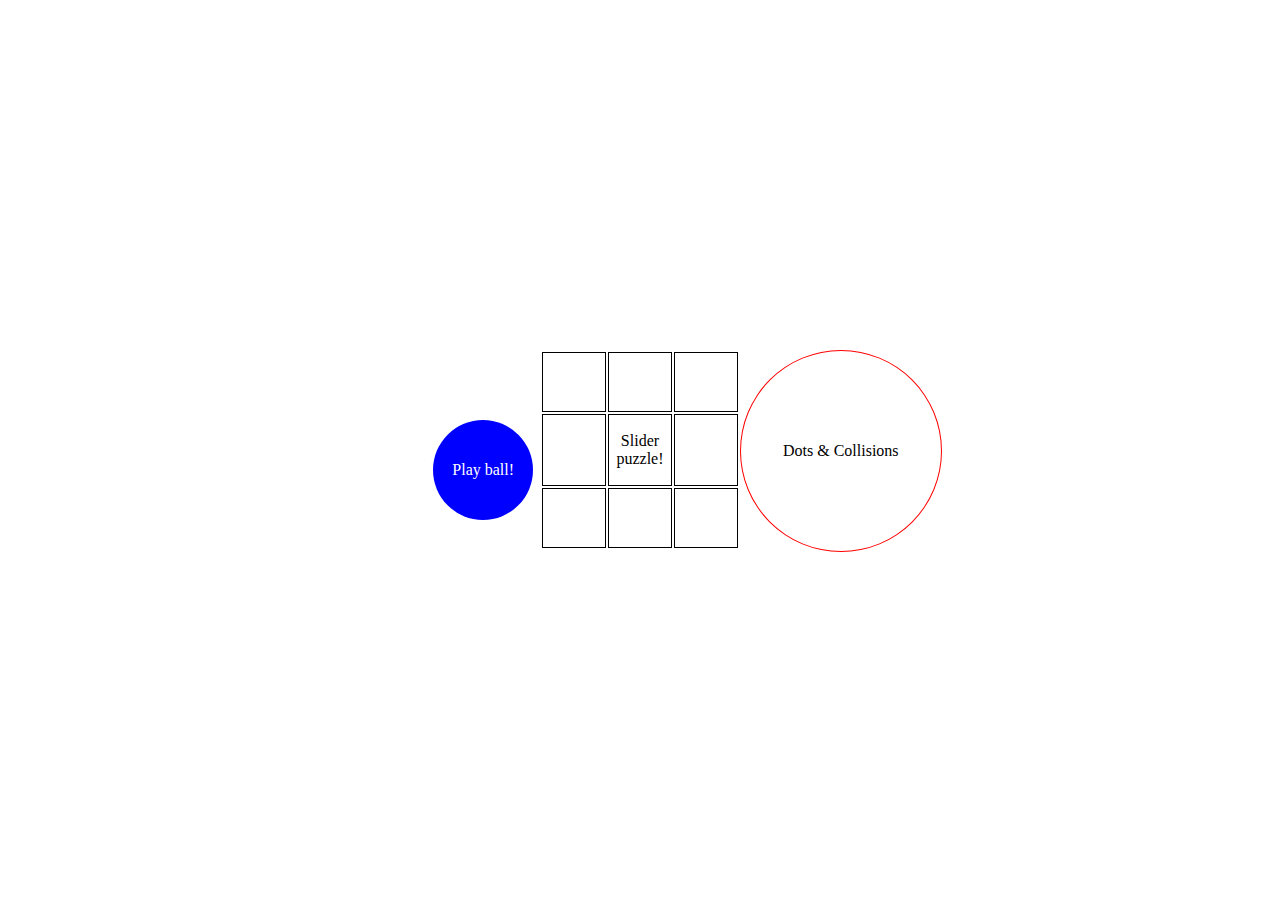
==== FirstAssignment/index.html @ 24119cdf "FirstAssignment initial commit. Assignment was due 26. April 2023." ====
<!DOCTYPE html>
<html lang="en">
<head>
    <meta charset="UTF-8">
    <title>2 games & some dots.</title>

    <link rel="stylesheet" type="text/css" href="index.css">
    <script type="text/javascript" src="index.js"></script>
</head>
<body>
    <div id="circleGameContainer">
      <div id="circleGame" onclick="location.href='PlayBall.html'">
        <a href="PlayBall.html">Play ball!</a>
      </div>
    </div>
    <div id="sliderPuzzle">
        <table id="sliderTable">
            <tbody>
            <tr>
                <td></td>
                <td></td>
                <td></td>
            </tr>
            <tr>
                <td></td>
                <td>
                    <p>
                        <a href="SliderPuzzle.html">Slider puzzle!</a>
                    </p>
                </td>
                <td></td>
            </tr>
            <tr>
                <td></td>
                <td></td>
                <td></td>
            </tr>
            </tbody>
        </table>
    </div>
    <div id="dots">
        <div id="circleDots">
            <div id="circleDotsLink"><a href="CircleDots.html">Dots & Collisions</a></div>
        </div>
    </div>
</body>
</html>
---- FirstAssignment/index.css ----
a {
    color: inherit;  /* gives the same color as its parent element */
    text-decoration: none;
}
body {
    display: flex;
    justify-content: center;
    align-items: center;
    position: absolute;
    top: 0;
    bottom: 0;
    left: 0;
    right: 0;
    width: 600px;
    height: 200px;
    margin: auto;
}
#circleGameContainer {
    position: relative;
    width: 33.3%;
    height: 100%;
}
#circleGame {
    cursor: pointer;
    position: absolute;
    top: 25%;
    left: 25%;
    width: 50%;
    height: 50%;
    background: blue;
    color: white;
    border-radius: 50px;
    display: flex;
    justify-content: center;
    align-items: center;
    transition: background 0.25s;
}
#circleGame:hover {
    background: dodgerblue;
}
#sliderPuzzle {
    position: relative;
    width: 33.3%;
    height: 100%;
}
#sliderTable {
    width: 100%;
    height: 100%;
}
#sliderTable td{
    text-align: center;
    vertical-align: middle;
    width: 33.3%;
    height: 33.3%;
    border: black solid 1px;
}
#sliderTable td:hover {
    color: white;
    background-color: black;
}
#dots {
    position: relative;
    width: 33.3%;
    height: 100%;
}
#circleDots {
    display: flex;
    justify-content: center;
    align-items: center;
    width: 100%;
    height: 100%;
    border: red solid 1px;
    border-radius: 50%;
}
#circleDotsLink {
    font-size: 16px;
    cursor: pointer;
    transition: font-size 0.5s, color 0.5s;
}
#circleDotsLink:hover {
    font-size: 24px;
    color: red;
}
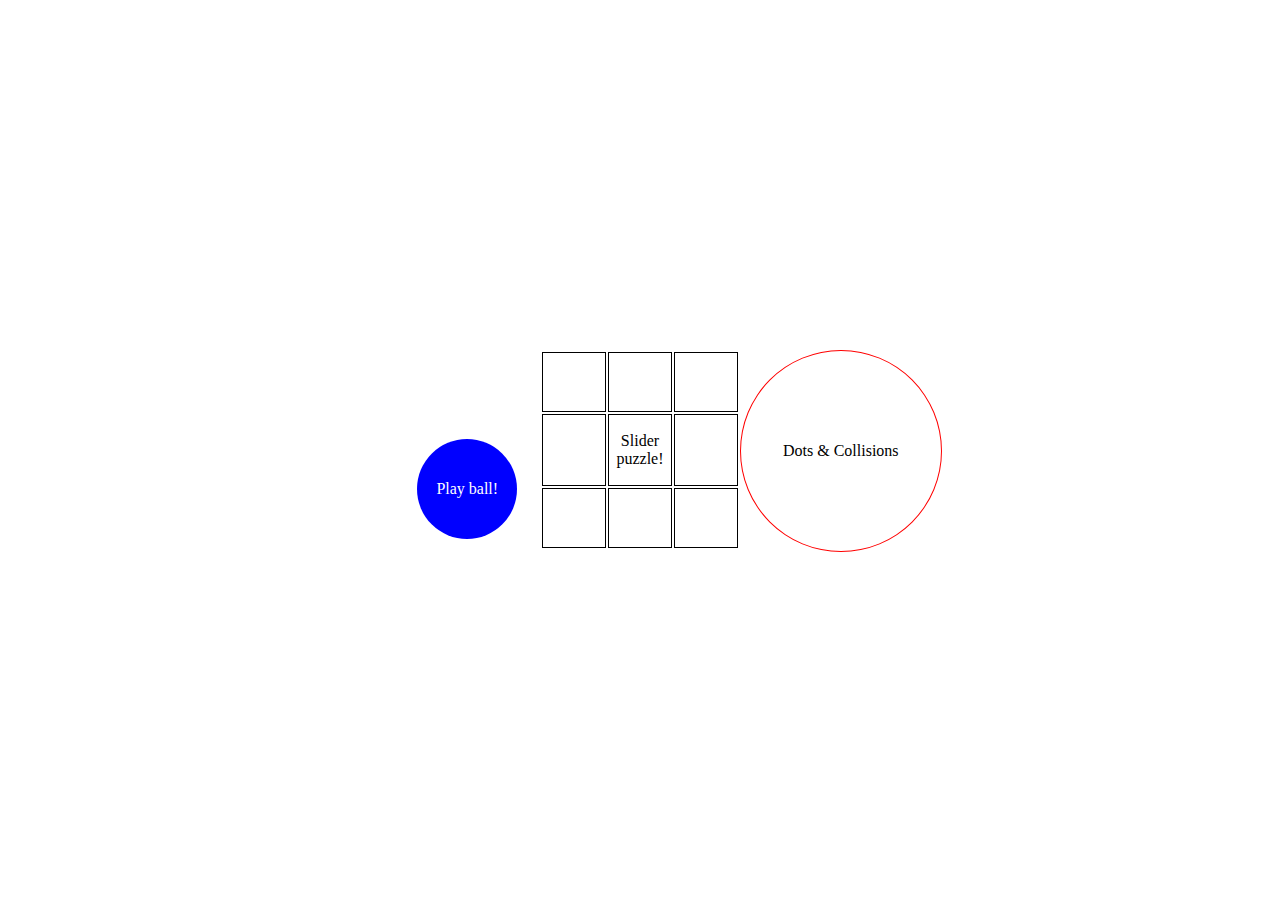
==== commit d608dccd: "Why use upload when you can use CTRL+C and CTRL+V" ====
--- a/FirstAssignment/index.html
+++ b/FirstAssignment/index.html
@@ -44,4 +44,4 @@
         </div>
     </div>
 </body>
-</html>+</html>
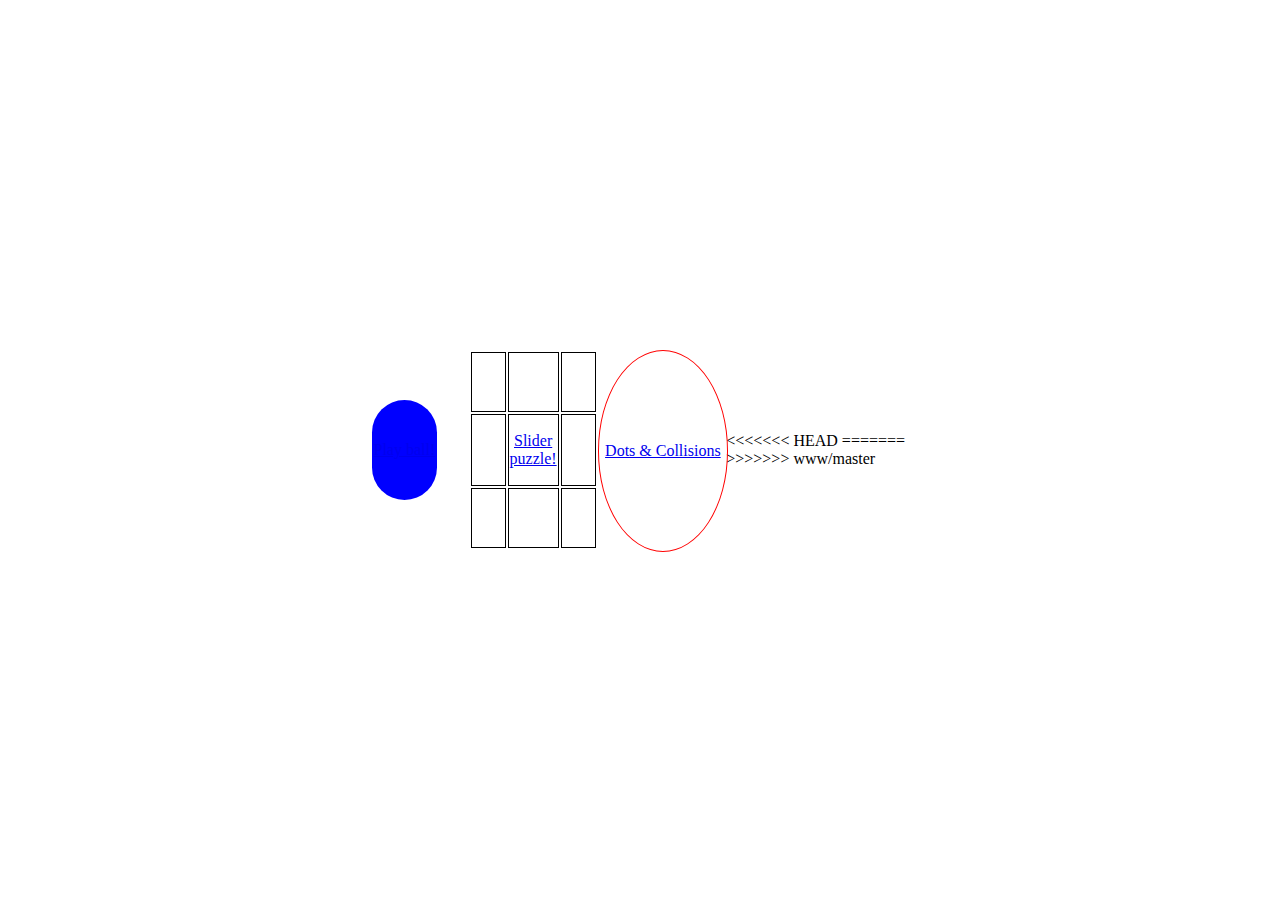
==== commit a4cf06e5: "Merge remote-tracking branch 'www/master'" ====
--- a/FirstAssignment/index.html
+++ b/FirstAssignment/index.html
@@ -44,4 +44,8 @@
         </div>
     </div>
 </body>
+<<<<<<< HEAD
 </html>
+=======
+</html>
+>>>>>>> www/master
--- a/FirstAssignment/index.css
+++ b/FirstAssignment/index.css
@@ -1,3 +1,87 @@
+<<<<<<< HEAD
+a {
+    color: inherit;  /* gives the same color as its parent element */
+    text-decoration: none;
+}
+body {
+    display: flex;
+    justify-content: center;
+    align-items: center;
+    position: absolute;
+    top: 0;
+    bottom: 0;
+    left: 0;
+    right: 0;
+    width: 600px;
+    height: 200px;
+    margin: auto;
+}
+#circleGameContainer {
+    position: relative;
+    width: 33.3%;
+    height: 100%;
+}
+#circleGame {
+    cursor: pointer;
+    position: absolute;
+    top: 25%;
+    left: 25%;
+    width: 50%;
+    height: 50%;
+    background: blue;
+    color: white;
+    border-radius: 50px;
+    display: flex;
+    justify-content: center;
+    align-items: center;
+    transition: background 0.25s;
+}
+#circleGame:hover {
+    background: dodgerblue;
+}
+#sliderPuzzle {
+    position: relative;
+    width: 33.3%;
+    height: 100%;
+}
+#sliderTable {
+    width: 100%;
+    height: 100%;
+}
+#sliderTable td{
+    text-align: center;
+    vertical-align: middle;
+    width: 33.3%;
+    height: 33.3%;
+    border: black solid 1px;
+}
+#sliderTable td:hover {
+    color: white;
+    background-color: black;
+}
+#dots {
+    position: relative;
+    width: 33.3%;
+    height: 100%;
+}
+#circleDots {
+    display: flex;
+    justify-content: center;
+    align-items: center;
+    width: 100%;
+    height: 100%;
+    border: red solid 1px;
+    border-radius: 50%;
+}
+#circleDotsLink {
+    font-size: 16px;
+    cursor: pointer;
+    transition: font-size 0.5s, color 0.5s;
+}
+#circleDotsLink:hover {
+    font-size: 24px;
+    color: red;
+=======
 a {
     color: inherit;  /* gives the same color as its parent element */
     text-decoration: none;
@@ -80,4 +164,5 @@
 #circleDotsLink:hover {
     font-size: 24px;
     color: red;
+>>>>>>> www/master
 }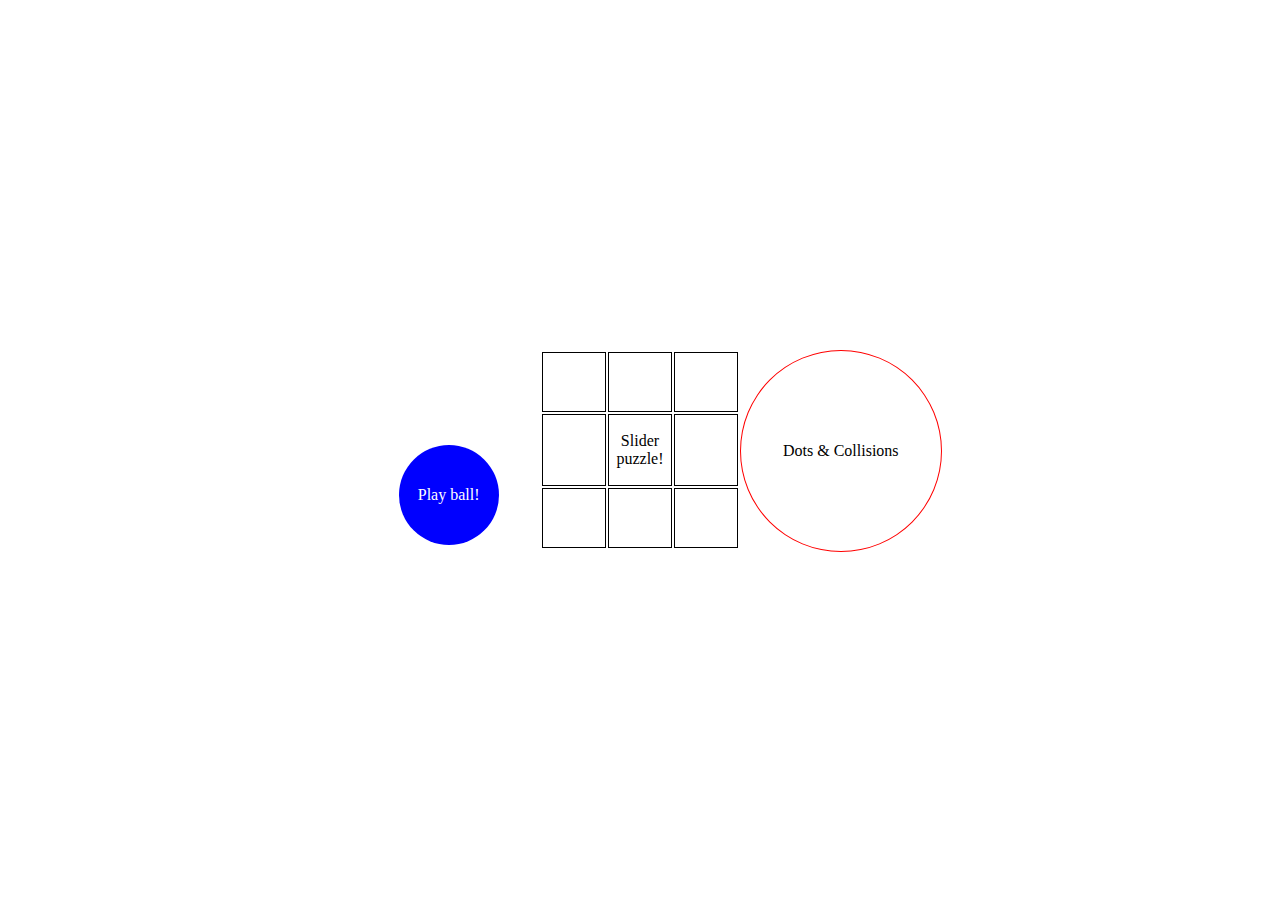
==== commit d51a7ae9: "small error in merge corrected." ====
--- a/FirstAssignment/index.html
+++ b/FirstAssignment/index.html
@@ -44,8 +44,4 @@
         </div>
     </div>
 </body>
-<<<<<<< HEAD
 </html>
-=======
-</html>
->>>>>>> www/master
--- a/FirstAssignment/index.css
+++ b/FirstAssignment/index.css
@@ -1,87 +1,3 @@
-<<<<<<< HEAD
-a {
-    color: inherit;  /* gives the same color as its parent element */
-    text-decoration: none;
-}
-body {
-    display: flex;
-    justify-content: center;
-    align-items: center;
-    position: absolute;
-    top: 0;
-    bottom: 0;
-    left: 0;
-    right: 0;
-    width: 600px;
-    height: 200px;
-    margin: auto;
-}
-#circleGameContainer {
-    position: relative;
-    width: 33.3%;
-    height: 100%;
-}
-#circleGame {
-    cursor: pointer;
-    position: absolute;
-    top: 25%;
-    left: 25%;
-    width: 50%;
-    height: 50%;
-    background: blue;
-    color: white;
-    border-radius: 50px;
-    display: flex;
-    justify-content: center;
-    align-items: center;
-    transition: background 0.25s;
-}
-#circleGame:hover {
-    background: dodgerblue;
-}
-#sliderPuzzle {
-    position: relative;
-    width: 33.3%;
-    height: 100%;
-}
-#sliderTable {
-    width: 100%;
-    height: 100%;
-}
-#sliderTable td{
-    text-align: center;
-    vertical-align: middle;
-    width: 33.3%;
-    height: 33.3%;
-    border: black solid 1px;
-}
-#sliderTable td:hover {
-    color: white;
-    background-color: black;
-}
-#dots {
-    position: relative;
-    width: 33.3%;
-    height: 100%;
-}
-#circleDots {
-    display: flex;
-    justify-content: center;
-    align-items: center;
-    width: 100%;
-    height: 100%;
-    border: red solid 1px;
-    border-radius: 50%;
-}
-#circleDotsLink {
-    font-size: 16px;
-    cursor: pointer;
-    transition: font-size 0.5s, color 0.5s;
-}
-#circleDotsLink:hover {
-    font-size: 24px;
-    color: red;
-=======
 a {
     color: inherit;  /* gives the same color as its parent element */
     text-decoration: none;
@@ -164,5 +80,4 @@
 #circleDotsLink:hover {
     font-size: 24px;
     color: red;
->>>>>>> www/master
 }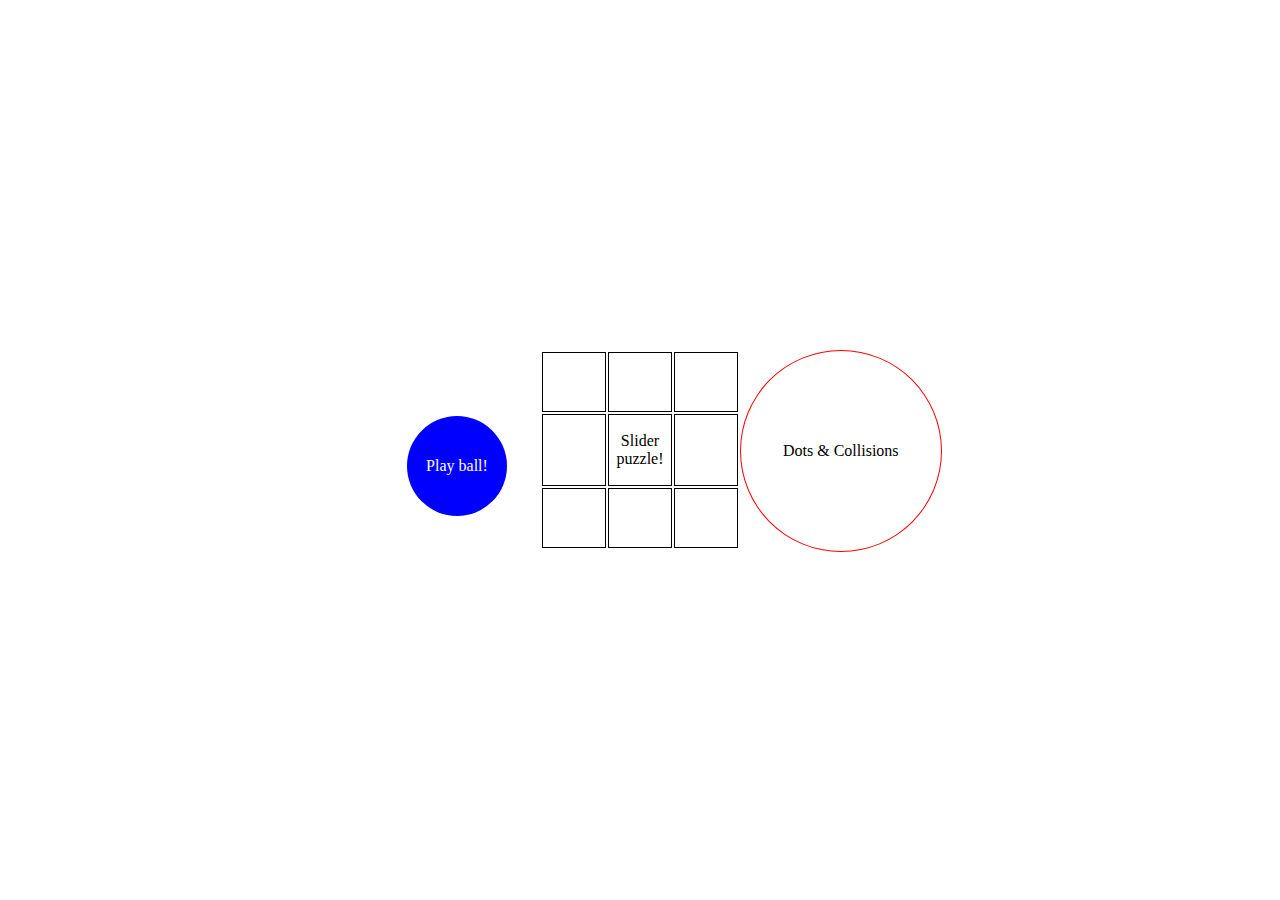
==== commit ca3e50a7: "No code change, just breaking up for readability." ====
--- a/FirstAssignment/index.html
+++ b/FirstAssignment/index.html
@@ -40,7 +40,8 @@
     </div>
     <div id="dots">
         <div id="circleDots">
-            <div id="circleDotsLink"><a href="CircleDots.html">Dots & Collisions</a></div>
+            <div id="circleDotsLink"><a href="CircleDots.html">
+                Dots & Collisions</a></div>
         </div>
     </div>
 </body>
--- a/FirstAssignment/index.css
+++ b/FirstAssignment/index.css
@@ -80,4 +80,4 @@
 #circleDotsLink:hover {
     font-size: 24px;
     color: red;
-}+}
